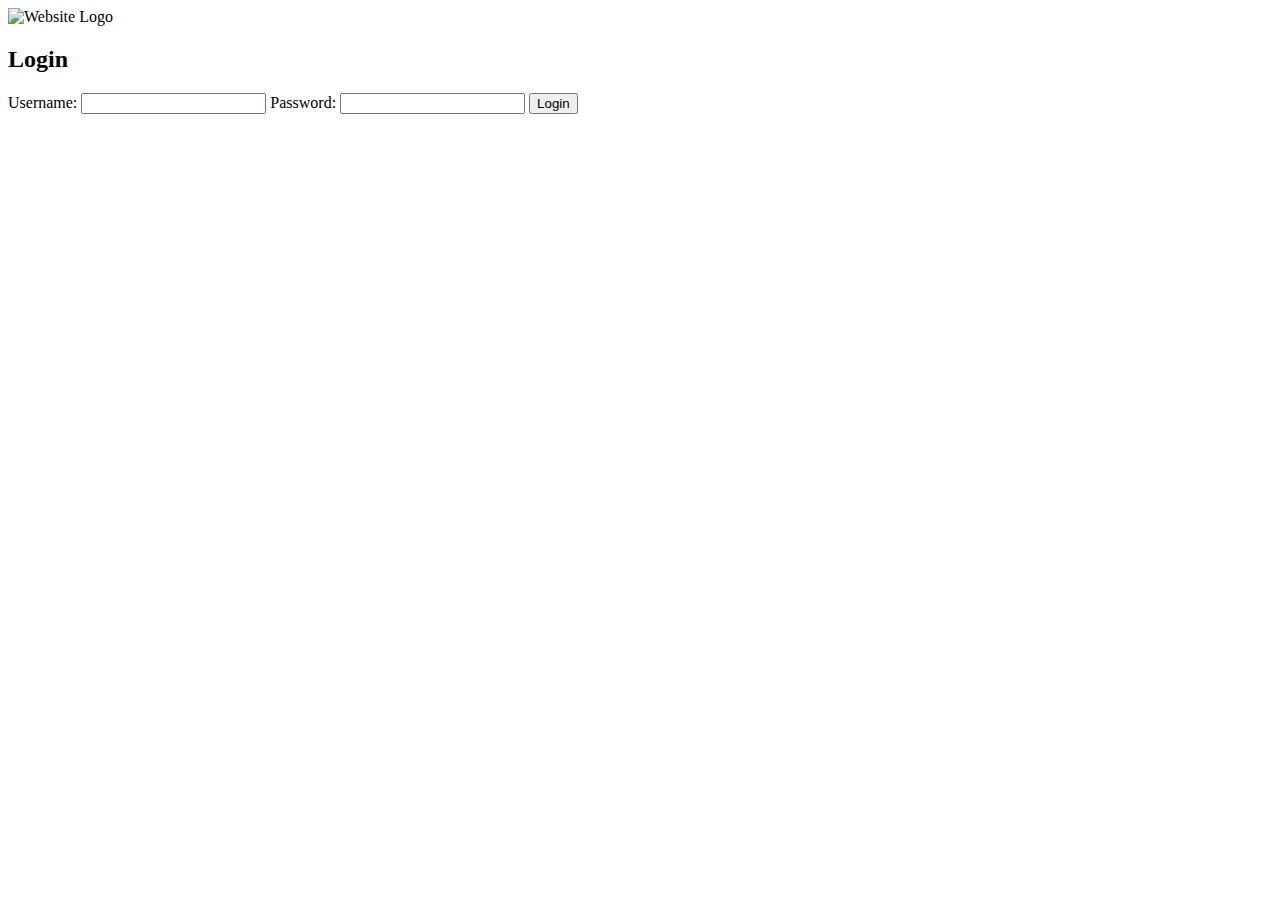
==== index.html @ d09862ca "index.html" ====
<!DOCTYPE html>
<html lang="en">
<head>
  <meta charset="UTF-8">
  <meta name="viewport" content="width=device-width, initial-scale=1.0">
  <title>Login Page</title>
  <link rel="stylesheet" href="styles.css">
</head>
<body>
  <header>
    <img src="logo.png" alt="Website Logo" class="logo">
  </header>
  <main>
    <form id="loginForm">
      <h2>Login</h2>
      <label for="username">Username:</label>
      <input type="text" id="username" name="username" required>
      <label for="password">Password:</label>
      <input type="password" id="password" name="password" required>
      <button type="submit">Login</button>
    </form>
  </main>
  <script src="script.js"></script>
</body>
</html>
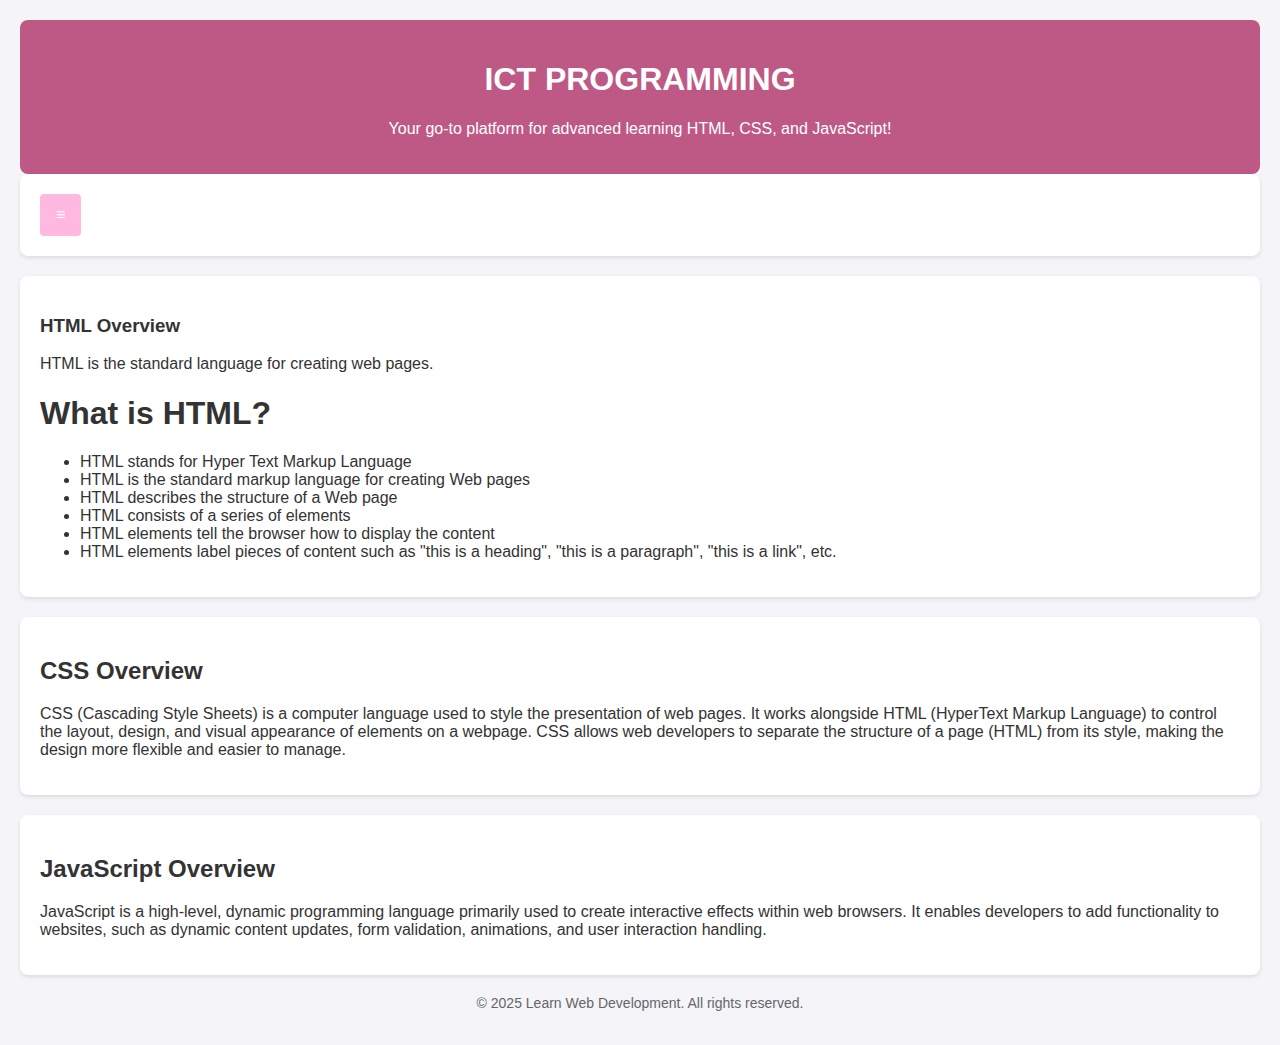
==== commit 6a791b3c: "Add files via upload" ====
--- a/index.html
+++ b/index.html
@@ -3,23 +3,141 @@
 <head>
   <meta charset="UTF-8">
   <meta name="viewport" content="width=device-width, initial-scale=1.0">
-  <title>Login Page</title>
-  <link rel="stylesheet" href="styles.css">
+  <title>Learn Web Development</title>
+  
+  <style>
+    body {
+      font-family: Arial, sans-serif;
+      background-color: #f4f4f9;
+      color: #333;
+      margin: 0;
+      padding: 20px;
+    }
+
+    header {
+      background-color: #BE5985;
+      color: white;
+      padding: 20px;
+      text-align: center;
+      border-radius: 8px;
+    }
+
+    .dropbtn {
+      background-color: #ffb8e0;
+      color: white;
+      padding: 12px 16px;
+      font-size: 16px;
+      border: none;
+      border-radius: 4px;
+      cursor: pointer;
+    }
+
+    .dropdown { 
+      position: relative;
+      display: inline-block;
+    }
+
+    .dropdown-content {
+      display: none;
+      position: absolute;
+      background-color: #ffffff;
+      min-width: 160px;
+      box-shadow: 0px 4px 8px rgba(0, 0, 0, 0.1);
+      z-index: 1;
+      border-radius: 4px;
+    }
+
+    .dropdown-content a {
+      color: #333;
+      padding: 12px 16px;
+      text-decoration: none;
+      display: block;
+    }
+
+    .dropdown-content a:hover {
+      background-color: #f0f0f0;
+    }
+
+    .dropdown:hover .dropdown-content {
+      display: block;
+    }
+
+    .dropdown:hover .dropbtn {
+      background-color: #EC7FA9;
+    }
+
+    main {
+      margin-top: 20px;
+    }
+
+    section {
+      margin-bottom: 20px;
+      padding: 20px;
+      background-color: #ffffff;
+      border-radius: 8px;
+      box-shadow: 0px 2px 4px rgba(0, 0, 0, 0.1);
+    }
+
+    footer {
+      text-align: center;
+      margin-top: 20px;
+      font-size: 14px;
+      color: #666;
+    }
+  </style>
 </head>
-<body>
-  <header>
-    <img src="logo.png" alt="Website Logo" class="logo">
+<body class="index-page">
+
+  <header id="header" class="header d-flex align-items-center sticky-top">
+    <h1 class="sitename">ICT PROGRAMMING</h1>
+    <p>Your go-to platform for advanced learning HTML, CSS, and JavaScript!</p>
   </header>
+  
+  <section>
+    <div class="dropdown">
+      <button class="dropbtn">≡</button>
+      <div class="dropdown-content">
+        <a href="Lesson 1.html">HTML</a>
+        <a href="CSS lesson 1.html">CSS</a>
+        <a href="#javascript">JavaScript</a>
+        <a href="tutorial.html">Tutorial</a>
+        <a href="quiz.html">Quiz</a>
+      </div>
+    </div>
+  </section>  
+  
   <main>
-    <form id="loginForm">
-      <h2>Login</h2>
-      <label for="username">Username:</label>
-      <input type="text" id="username" name="username" required>
-      <label for="password">Password:</label>
-      <input type="password" id="password" name="password" required>
-      <button type="submit">Login</button>
-    </form>
+    <section id="html">
+      <h3>HTML Overview</h3>
+      <p>HTML is the standard language for creating web pages.</p>
+      <div>
+        <h1>What is HTML?</h1>
+        <ul>
+          <li>HTML stands for Hyper Text Markup Language</li>
+          <li>HTML is the standard markup language for creating Web pages</li>
+          <li>HTML describes the structure of a Web page</li>
+          <li>HTML consists of a series of elements</li>
+          <li>HTML elements tell the browser how to display the content</li>
+          <li>HTML elements label pieces of content such as "this is a heading", "this is a paragraph", "this is a link", etc.</li>
+        </ul>
+      </div>  
+    </section>
+
+    <section id="css">
+      <h2>CSS Overview</h2>
+      <p>CSS (Cascading Style Sheets) is a computer language used to style the presentation of web pages. It works alongside HTML (HyperText Markup Language) to control the layout, design, and visual appearance of elements on a webpage. CSS allows web developers to separate the structure of a page (HTML) from its style, making the design more flexible and easier to manage.</p>
+
+    </section>
+
+    <section id="javascript">
+      <h2>JavaScript Overview</h2>
+      <p>JavaScript is a high-level, dynamic programming language primarily used to create interactive effects within web browsers. It enables developers to add functionality to websites, such as dynamic content updates, form validation, animations, and user interaction handling.</p>
+
+    </section>
   </main>
-  <script src="script.js"></script>
+
+  <footer>
+    <p>© 2025 Learn Web Development. All rights reserved.</p>
+  </footer>
 </body>
-</html>
+</html>